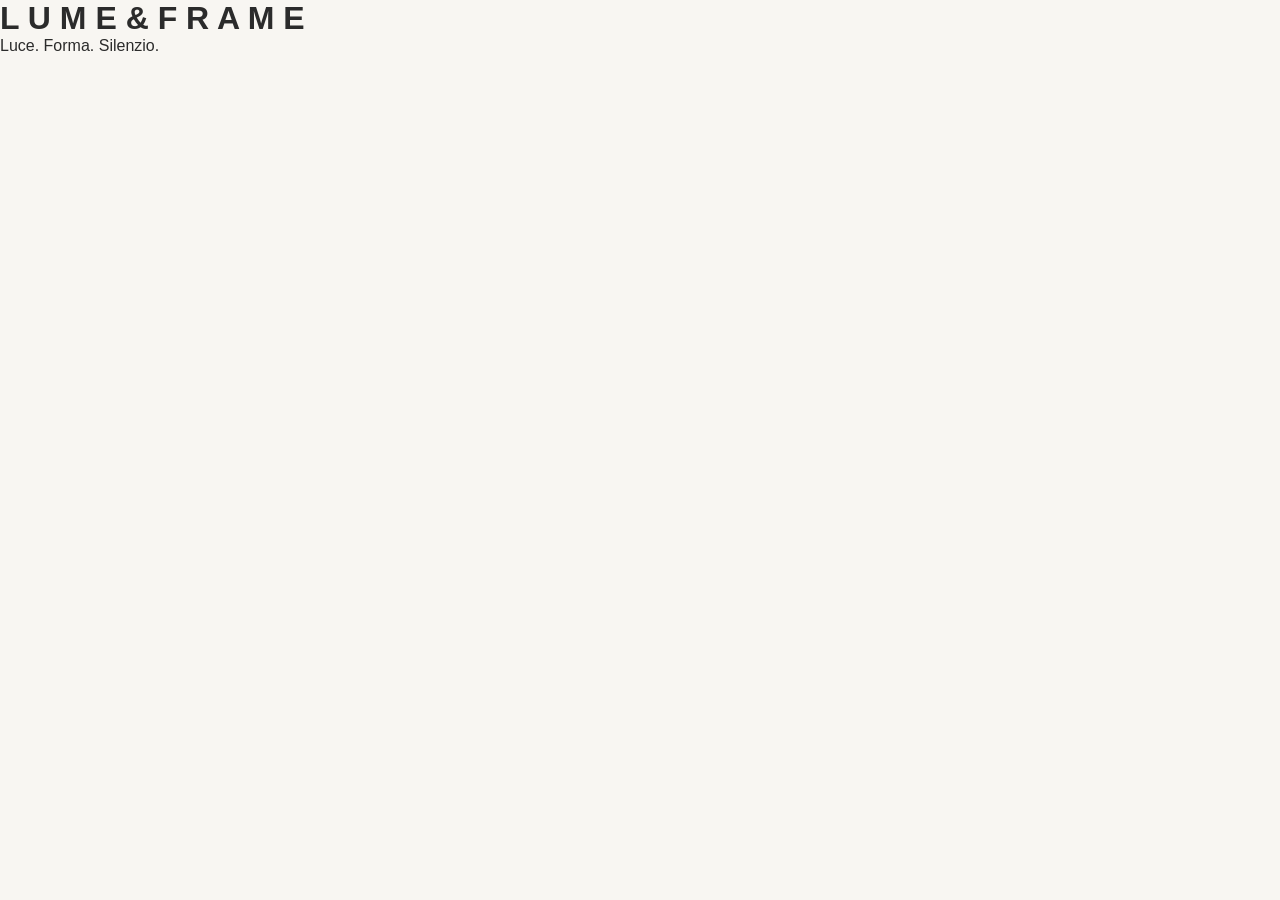
==== frontend/index.html @ 8fbfdaa8 "Connect frontend foundation layers" ====
<!DOCTYPE html>
<html lang="en">

<head>

<meta charset="UTF-8">

<meta 
name="viewport" 
content="width=device-width, initial-scale=1.0"
>

<title>
LUME & FRAME
</title>


<link 
rel="stylesheet" 
href="css/style.css"
>

</head>


<body>


<main>

    <h1>
        L U M E & F R A M E
    </h1>


    <p>
        Luce. Forma. Silenzio.
    </p>


</main>


<script 
src="js/main.js">
</script>


</body>

</html>
---- frontend/css/style.css ----
/* ==================================================
   LUME & FRAME
   Global Visual Foundation

   Luce. Forma. Silenzio.
================================================== */

:root {

  --navy: #1C2A39;
  --ivory: #F8F6F2;
  --charcoal: #2B2B2B;
  --gold: #C9A227;

}


* {
  margin: 0;
  padding: 0;
  box-sizing: border-box;
}


body {

  background: var(--ivory);
  color: var(--charcoal);

  font-family:
    "Helvetica Neue",
    Helvetica,
    Arial,
    sans-serif;

}
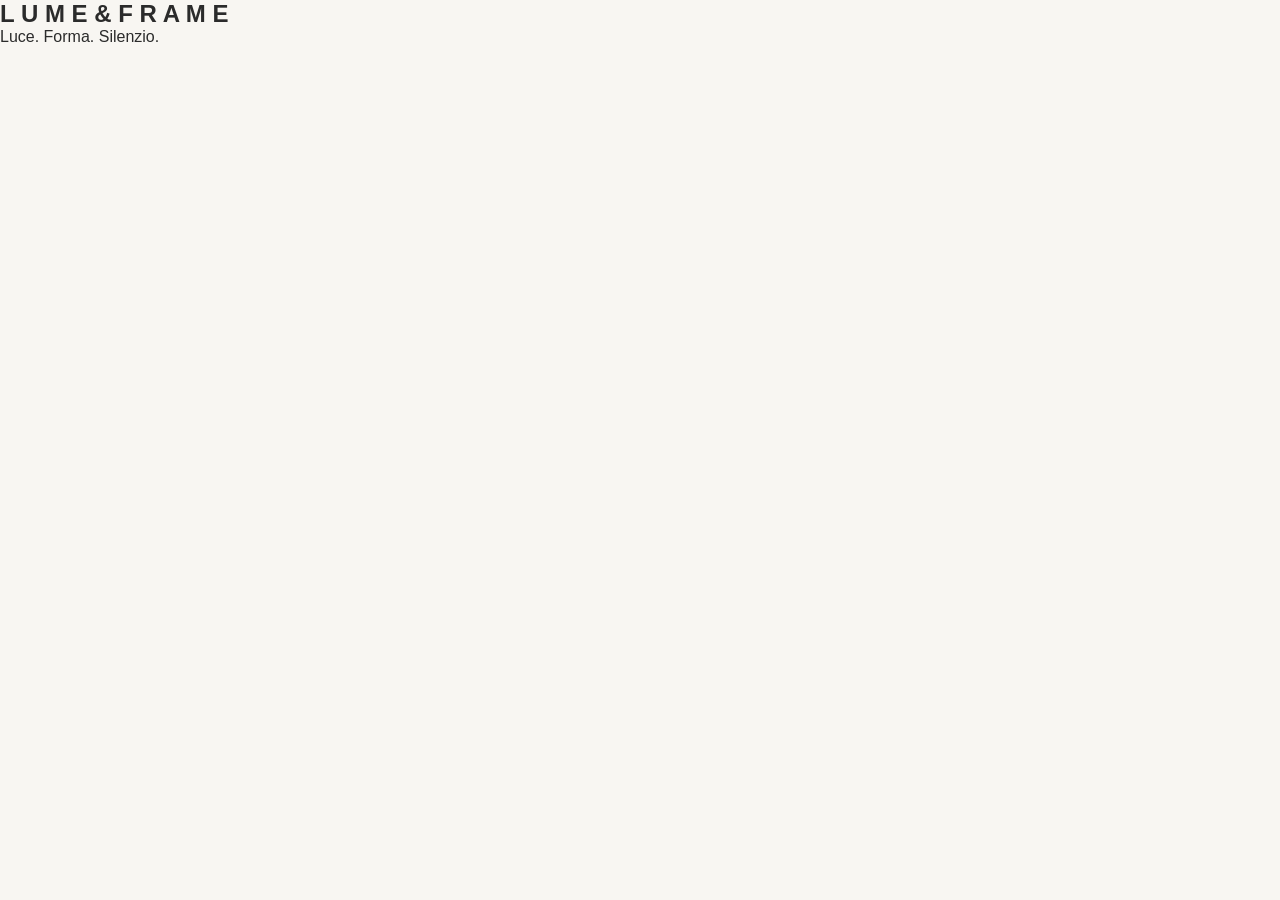
==== commit d04d11b8: "Update index.html" ====
--- a/frontend/index.html
+++ b/frontend/index.html
@@ -25,26 +25,24 @@
 
 <body>
 
+<main class="entrance">
 
-<main>
+    <section class="hero">
 
-    <h1>
-        L U M E & F R A M E
-    </h1>
+        <h1>
+            L U M E & F R A M E
+        </h1>
 
+        <p class="tagline">
+            Luce. Forma. Silenzio.
+        </p>
 
-    <p>
-        Luce. Forma. Silenzio.
-    </p>
-
+    </section>
 
 </main>
 
 
-<script 
-src="js/main.js">
-</script>
-
+<script src="js/main.js"></script>
 
 </body>
 
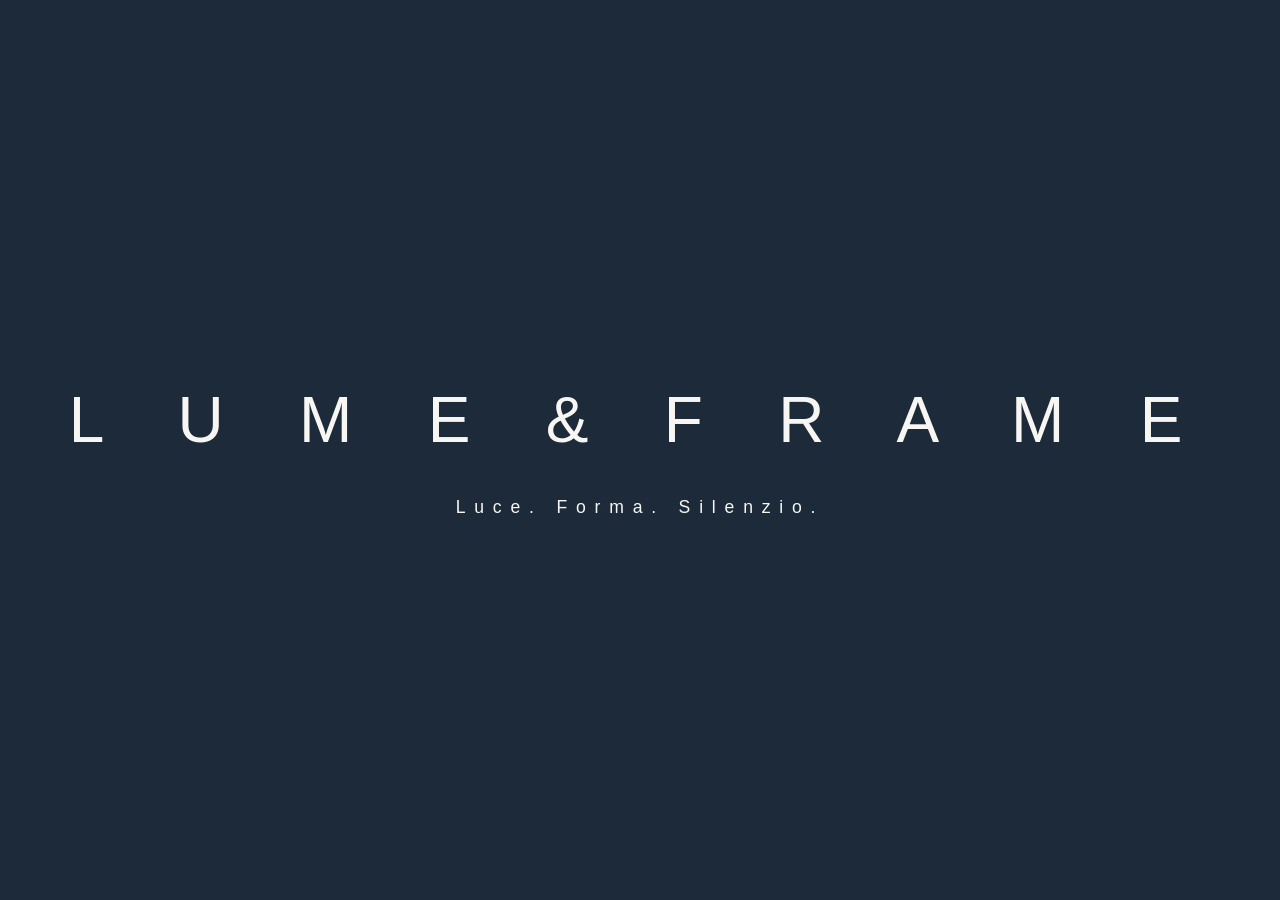
==== commit 9fc450d1: "Update index.html" ====
--- a/frontend/index.html
+++ b/frontend/index.html
@@ -19,7 +19,10 @@
 rel="stylesheet" 
 href="css/style.css"
 >
-
+<link 
+rel="stylesheet" 
+href="css/animations.css"
+>
 </head>
 
 
--- a/frontend/css/style.css
+++ b/frontend/css/style.css
@@ -1,36 +1,83 @@
 /* ==================================================
    LUME & FRAME
-   Global Visual Foundation
+   The Entrance — Version 01
 
    Luce. Forma. Silenzio.
 ================================================== */
 
+
 :root {
 
-  --navy: #1C2A39;
-  --ivory: #F8F6F2;
-  --charcoal: #2B2B2B;
-  --gold: #C9A227;
+    --navy: #1C2A39;
+    --ivory: #F8F6F2;
+    --charcoal: #2B2B2B;
+    --gold: #C9A227;
 
 }
 
 
 * {
-  margin: 0;
-  padding: 0;
-  box-sizing: border-box;
+
+    margin: 0;
+    padding: 0;
+    box-sizing: border-box;
+
 }
 
 
 body {
 
-  background: var(--ivory);
-  color: var(--charcoal);
+    background: var(--navy);
+    color: var(--ivory);
 
-  font-family:
-    "Helvetica Neue",
-    Helvetica,
-    Arial,
-    sans-serif;
+    font-family:
+        "Helvetica Neue",
+        Helvetica,
+        Arial,
+        sans-serif;
 
 }
+
+
+.entrance {
+
+    width: 100%;
+    height: 100vh;
+
+    display: flex;
+    justify-content: center;
+    align-items: center;
+
+}
+
+
+.hero {
+
+    text-align: center;
+
+}
+
+
+.hero h1 {
+
+    font-size: clamp(2rem, 5vw, 5rem);
+
+    letter-spacing:
+        0.35em;
+
+    font-weight: 300;
+
+}
+
+.tagline {
+
+    margin-top: 40px;
+
+    font-size: 1.1rem;
+
+    letter-spacing:
+        0.5em;
+
+    opacity: 0.85;
+
+}
--- a/frontend/css/animations.css
+++ b/frontend/css/animations.css
@@ -0,0 +1,118 @@
+/*
+========================================
+LUME & FRAME
+Entrance Experience Animation
+Version 01
+
+Luce. Forma. Silenzio.
+========================================
+*/
+
+
+/* 
+----------------------------------------
+Initial hidden state
+----------------------------------------
+*/
+
+.hero h1,
+.hero .tagline {
+    opacity: 0;
+}
+
+
+/*
+----------------------------------------
+Main title reveal
+----------------------------------------
+*/
+
+.hero h1 {
+
+    animation:
+        revealTitle 2.2s ease forwards;
+
+}
+
+
+/*
+----------------------------------------
+Tagline reveal
+----------------------------------------
+*/
+
+.hero .tagline {
+
+    animation:
+        revealTagline 2s ease forwards;
+
+    animation-delay:
+        1.2s;
+
+}
+
+
+/*
+----------------------------------------
+Title movement
+----------------------------------------
+*/
+
+@keyframes revealTitle {
+
+    from {
+
+        opacity: 0;
+
+        transform:
+            translateY(25px);
+
+        letter-spacing:
+            0.8em;
+
+    }
+
+
+    to {
+
+        opacity: 1;
+
+        transform:
+            translateY(0);
+
+        letter-spacing:
+            0.45em;
+
+    }
+
+}
+
+
+/*
+----------------------------------------
+Tagline movement
+----------------------------------------
+*/
+
+@keyframes revealTagline {
+
+    from {
+
+        opacity: 0;
+
+        transform:
+            translateY(15px);
+
+    }
+
+
+    to {
+
+        opacity: 1;
+
+        transform:
+            translateY(0);
+
+    }
+
+}
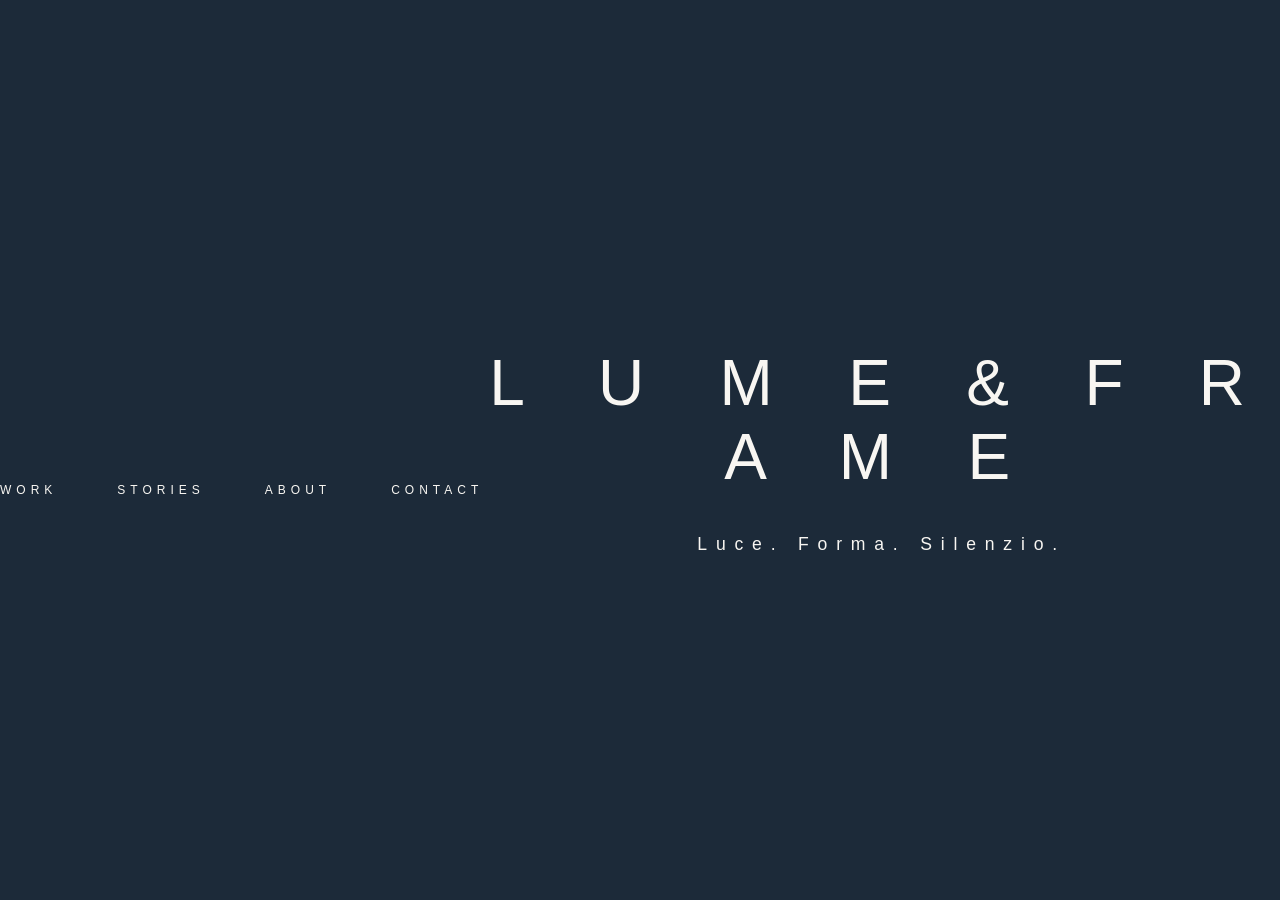
==== commit cfbb9af3: "Update index.html" ====
--- a/frontend/index.html
+++ b/frontend/index.html
@@ -29,18 +29,20 @@
 <body>
 
 <main class="entrance">
-
+<div id="navigation-container"></div>
     <section class="hero">
 
-        <h1>
-            L U M E & F R A M E
-        </h1>
+    <h1 class="hero-title">
+        L U M E & F R A M E
+    </h1>
 
-        <p class="tagline">
-            Luce. Forma. Silenzio.
-        </p>
+    <p class="tagline">
+        Luce. Forma. Silenzio.
+    </p>
 
-    </section>
+    <div id="navigation-container"></div>
+
+</section>
 
 </main>
 
--- a/frontend/css/style.css
+++ b/frontend/css/style.css
@@ -81,3 +81,65 @@
     opacity: 0.85;
 
 }
+.navigation {
+
+    margin-top: 80px;
+
+    display: flex;
+    justify-content: center;
+    gap: 60px;
+
+    opacity: 0;
+
+    animation:
+        navigationReveal 2s ease forwards;
+
+    animation-delay: 3s;
+}
+
+
+.navigation a {
+
+    color: var(--ivory);
+
+    text-decoration: none;
+
+    font-size: 12px;
+
+    letter-spacing: 5px;
+
+    transition: opacity .4s ease;
+
+}
+
+
+.navigation a:hover {
+
+    opacity: .5;
+
+}
+
+
+
+@keyframes navigationReveal {
+
+    from {
+
+        opacity:0;
+
+        transform:
+        translateY(20px);
+
+    }
+
+
+    to {
+
+        opacity:1;
+
+        transform:
+        translateY(0);
+
+    }
+
+}
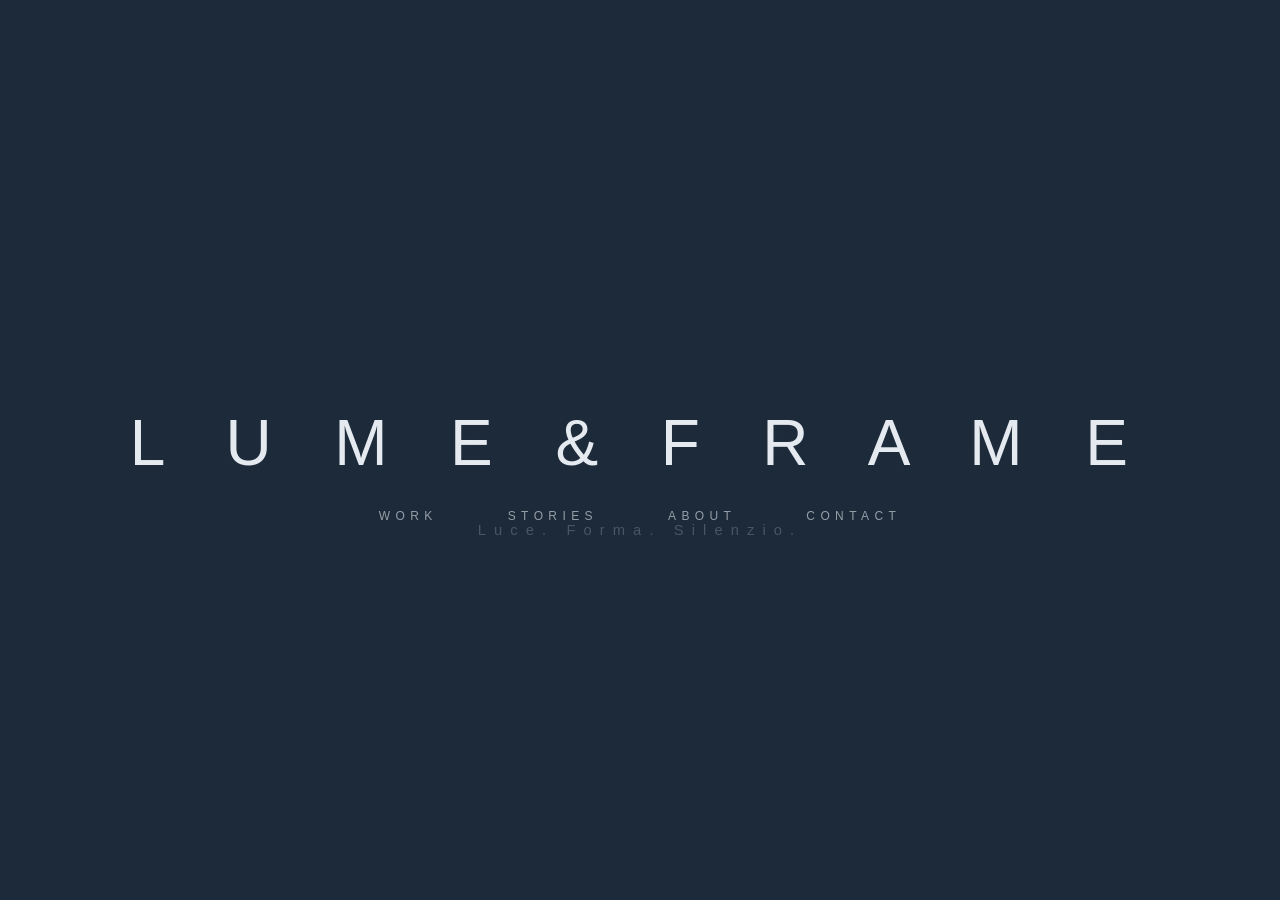
==== commit 14c43257: "Update index.html" ====
--- a/frontend/index.html
+++ b/frontend/index.html
@@ -29,12 +29,13 @@
 <body>
 
 <main class="entrance">
-<div id="navigation-container"></div>
     <section class="hero">
 
-    <h1 class="hero-title">
-        L U M E & F R A M E
-    </h1>
+    <h1 class="hero-title brand-mark">
+    <span class="brand-word">L U M E</span>
+    <span class="brand-amp">&amp;</span>
+    <span class="brand-word">F R A M E</span>
+</h1>
 
     <p class="tagline">
         Luce. Forma. Silenzio.
--- a/frontend/css/style.css
+++ b/frontend/css/style.css
@@ -1,34 +1,63 @@
 /* ==================================================
    LUME & FRAME
-   The Entrance — Version 01
+   The Entrance — Version 06
+   Moonlight Passage
 
    Luce. Forma. Silenzio.
 ================================================== */
 
 
+/* ==================================================
+   DESIGN TOKENS
+================================================== */
+
+
 :root {
 
     --navy: #1C2A39;
-    --ivory: #F8F6F2;
-    --charcoal: #2B2B2B;
-    --gold: #C9A227;
-
-}
+
+    --moon: #EDF2F7;
+
+    --moon-soft:
+        rgba(237, 242, 247, 0.58);
+
+    --moon-whisper:
+        rgba(237, 242, 247, 0.22);
+
+}
+
+
+/* ==================================================
+   RESET
+================================================== */
 
 
 * {
 
     margin: 0;
     padding: 0;
+
     box-sizing: border-box;
 
 }
 
 
+html,
 body {
 
+    width: 100%;
+    min-height: 100%;
+
+}
+
+
+body {
+
+    overflow: hidden;
+
     background: var(--navy);
-    color: var(--ivory);
+
+    color: var(--moon);
 
     font-family:
         "Helvetica Neue",
@@ -39,107 +68,587 @@
 }
 
 
+/* ==================================================
+   ENTRANCE
+================================================== */
+
+
 .entrance {
 
+    position: relative;
+
     width: 100%;
-    height: 100vh;
+
+    min-height: 100vh;
+    min-height: 100svh;
 
     display: flex;
+
     justify-content: center;
     align-items: center;
 
-}
+    padding: 32px;
+
+}
+
+
+/* ==================================================
+   HERO
+================================================== */
 
 
 .hero {
 
+    width: 100%;
+
     text-align: center;
 
-}
+    transform:
+        translateY(24px);
+
+}
+
+
+/* ==================================================
+   LOGO
+================================================== */
 
 
 .hero h1 {
 
-    font-size: clamp(2rem, 5vw, 5rem);
-
-    letter-spacing:
-        0.35em;
+    white-space: nowrap;
+
+    font-size:
+        clamp(2rem, 5vw, 5rem);
 
     font-weight: 300;
 
-}
+    color: var(--moon);
+
+    letter-spacing: 0.05em;
+
+    opacity: 0;
+
+    text-shadow:
+        0 0 10px rgba(255, 255, 255, 0.025),
+        0 0 24px rgba(255, 255, 255, 0.020),
+        0 0 48px rgba(255, 255, 255, 0.012);
+
+    animation:
+        logoReveal 3.2s
+        cubic-bezier(0.22, 1, 0.36, 1)
+        forwards;
+
+    animation-delay: 0.8s;
+
+}
+
+
+/* ==================================================
+   TAGLINE
+================================================== */
+
 
 .tagline {
 
-    margin-top: 40px;
-
-    font-size: 1.1rem;
-
-    letter-spacing:
-        0.5em;
-
-    opacity: 0.85;
-
-}
+    position: relative;
+
+    display: inline-block;
+
+    margin-top: 42px;
+
+    overflow: hidden;
+
+    font-size:
+        clamp(0.72rem, 1.15vw, 1rem);
+
+    font-weight: 300;
+
+    letter-spacing: 0.55em;
+
+    color: var(--moon-whisper);
+
+    opacity: 0;
+
+    animation:
+        taglineReveal 1.6s ease forwards;
+
+    animation-delay: 3.6s;
+
+}
+
+
+/* ==================================================
+   TAGLINE LIGHT PASSAGE
+================================================== */
+
+
+.tagline::after {
+
+    content: "";
+
+    position: absolute;
+
+    top: 0;
+    left: -45%;
+
+    width: 24%;
+    height: 100%;
+
+    pointer-events: none;
+
+    opacity: 0;
+
+    background:
+        linear-gradient(
+            100deg,
+
+            transparent 0%,
+
+            rgba(237, 242, 247, 0.06) 30%,
+
+            rgba(237, 242, 247, 0.20) 42%,
+
+            rgba(255, 255, 255, 0.72) 50%,
+
+            rgba(237, 242, 247, 0.20) 58%,
+
+            rgba(237, 242, 247, 0.06) 70%,
+
+            transparent 100%
+        );
+
+    filter:
+        blur(2px);
+
+    transform:
+        skewX(-18deg);
+
+    mix-blend-mode:
+        screen;
+
+    animation:
+        taglineLightSweep 2.6s
+        cubic-bezier(0.22, 0.61, 0.36, 1)
+        forwards;
+
+    animation-delay: 4.8s;
+
+}
+
+
+/* ==================================================
+   NAVIGATION
+================================================== */
+
+
 .navigation {
 
-    margin-top: 80px;
+    position: absolute;
+
+    left: 50%;
+    bottom: 14%;
+
+    width: max-content;
 
     display: flex;
+
     justify-content: center;
-    gap: 60px;
+    align-items: center;
+
+    gap: 70px;
+
+    z-index: 20;
 
     opacity: 0;
 
+    transform:
+        translate(-50%, 25px);
+
     animation:
-        navigationReveal 2s ease forwards;
-
-    animation-delay: 3s;
+        navigationReveal 1.6s ease forwards;
+
+    animation-delay: 7.6s;
+
 }
 
 
 .navigation a {
 
-    color: var(--ivory);
+    color: var(--moon-soft);
 
     text-decoration: none;
 
     font-size: 12px;
 
-    letter-spacing: 5px;
-
-    transition: opacity .4s ease;
+    font-weight: 300;
+
+    letter-spacing: 0.45em;
+
+    transition:
+        color 0.45s ease,
+        opacity 0.45s ease,
+        text-shadow 0.5s ease;
 
 }
 
 
 .navigation a:hover {
 
-    opacity: .5;
-
-}
-
+    color: var(--moon);
+
+    opacity: 0.9;
+
+    text-shadow:
+        0 0 10px
+        rgba(255, 255, 255, 0.055);
+
+}
+
+
+/* ==================================================
+   LOGO REVEAL
+================================================== */
+
+
+@keyframes logoReveal {
+
+    0% {
+
+        opacity: 0;
+
+        filter:
+            blur(3px);
+
+        letter-spacing:
+            0.08em;
+
+        transform:
+            translateY(10px);
+
+    }
+
+
+    18% {
+
+        opacity: 0.18;
+
+        filter:
+            blur(1.4px);
+
+    }
+
+
+    32% {
+
+        opacity: 0.46;
+
+        filter:
+            blur(0);
+
+    }
+
+
+    68% {
+
+        opacity: 0.82;
+
+        filter:
+            blur(0);
+
+    }
+
+
+    100% {
+
+        opacity: 0.96;
+
+        filter:
+            blur(0);
+
+        letter-spacing:
+            0.35em;
+
+        transform:
+            translateY(0);
+
+    }
+
+}
+
+
+/* ==================================================
+   TAGLINE REVEAL
+================================================== */
+
+
+@keyframes taglineReveal {
+
+    from {
+
+        opacity: 0;
+
+        transform:
+            translateY(10px);
+
+    }
+
+
+    to {
+
+        opacity: 1;
+
+        transform:
+            translateY(0);
+
+    }
+
+}
+
+
+/* ==================================================
+   TAGLINE LIGHT SWEEP
+================================================== */
+
+
+@keyframes taglineLightSweep {
+
+    0% {
+
+        left: -45%;
+
+        opacity: 0;
+
+    }
+
+
+    14% {
+
+        opacity: 0.22;
+
+    }
+
+
+    34% {
+
+        opacity: 0.78;
+
+    }
+
+
+    68% {
+
+        opacity: 0.62;
+
+    }
+
+
+    100% {
+
+        left: 120%;
+
+        opacity: 0;
+
+    }
+
+}
+
+
+/* ==================================================
+   NAVIGATION REVEAL
+================================================== */
 
 
 @keyframes navigationReveal {
 
     from {
 
-        opacity:0;
-
-        transform:
-        translateY(20px);
+        opacity: 0;
+
+        transform:
+            translate(-50%, 25px);
 
     }
 
 
     to {
 
-        opacity:1;
-
-        transform:
-        translateY(0);
-
-    }
-
-}
+        opacity: 1;
+
+        transform:
+            translate(-50%, 0);
+
+    }
+
+}
+
+
+/* ==================================================
+   RESPONSIVE — TABLET
+================================================== */
+
+
+@media (max-width: 900px) {
+
+    .entrance {
+
+        padding:
+            24px 18px;
+
+    }
+
+
+    .hero {
+
+        transform:
+            translateY(0);
+
+    }
+
+
+    .hero h1 {
+
+        font-size:
+            clamp(
+                1.25rem,
+                5.5vw,
+                2.8rem
+            );
+
+    }
+
+
+    .tagline {
+
+        margin-top: 30px;
+
+        font-size: 0.72rem;
+
+        letter-spacing: 0.35em;
+
+    }
+
+
+    .navigation {
+
+        bottom: 10%;
+
+        gap: 28px;
+
+    }
+
+
+    .navigation a {
+
+        font-size: 10px;
+
+        letter-spacing: 0.25em;
+
+    }
+
+}
+
+
+/* ==================================================
+   RESPONSIVE — MOBILE
+================================================== */
+
+
+@media (max-width: 560px) {
+
+    .hero h1 {
+
+        font-size:
+            clamp(
+                1rem,
+                5.7vw,
+                1.65rem
+            );
+
+    }
+
+
+    .tagline {
+
+        font-size: 0.64rem;
+
+        letter-spacing: 0.26em;
+
+    }
+
+
+    .navigation {
+
+        width:
+            calc(100% - 36px);
+
+        justify-content:
+            space-between;
+
+        gap: 0;
+
+    }
+
+
+    .navigation a {
+
+        font-size: 9px;
+
+        letter-spacing: 0.14em;
+
+    }
+
+}
+
+
+/* ==================================================
+   REDUCED MOTION
+================================================== */
+
+
+@media (prefers-reduced-motion: reduce) {
+
+    .hero h1,
+    .tagline,
+    .navigation,
+    .tagline::after {
+
+        animation: none;
+
+    }
+
+
+    .hero h1,
+    .tagline,
+    .navigation {
+
+        opacity: 1;
+
+        filter: none;
+
+    }
+
+
+    .hero h1,
+    .tagline {
+
+        transform: none;
+
+    }
+
+
+    .navigation {
+
+        transform:
+            translateX(-50%);
+
+    }
+
+
+    .tagline::after {
+
+        display: none;
+
+    }
+
+}
--- a/frontend/css/animations.css
+++ b/frontend/css/animations.css
@@ -1,118 +1,4 @@
-/*
-========================================
-LUME & FRAME
-Entrance Experience Animation
-Version 01
-
-Luce. Forma. Silenzio.
-========================================
-*/
-
-
-/* 
-----------------------------------------
-Initial hidden state
-----------------------------------------
-*/
-
-.hero h1,
-.hero .tagline {
-    opacity: 0;
-}
-
-
-/*
-----------------------------------------
-Main title reveal
-----------------------------------------
-*/
-
-.hero h1 {
-
-    animation:
-        revealTitle 2.2s ease forwards;
-
-}
-
-
-/*
-----------------------------------------
-Tagline reveal
-----------------------------------------
-*/
-
-.hero .tagline {
-
-    animation:
-        revealTagline 2s ease forwards;
-
-    animation-delay:
-        1.2s;
-
-}
-
-
-/*
-----------------------------------------
-Title movement
-----------------------------------------
-*/
-
-@keyframes revealTitle {
-
-    from {
-
-        opacity: 0;
-
-        transform:
-            translateY(25px);
-
-        letter-spacing:
-            0.8em;
-
-    }
-
-
-    to {
-
-        opacity: 1;
-
-        transform:
-            translateY(0);
-
-        letter-spacing:
-            0.45em;
-
-    }
-
-}
-
-
-/*
-----------------------------------------
-Tagline movement
-----------------------------------------
-*/
-
-@keyframes revealTagline {
-
-    from {
-
-        opacity: 0;
-
-        transform:
-            translateY(15px);
-
-    }
-
-
-    to {
-
-        opacity: 1;
-
-        transform:
-            translateY(0);
-
-    }
-
-}
+/* ==================================================
+   LUME & FRAME
+   Animation file reserved for future transitions.
+================================================== */
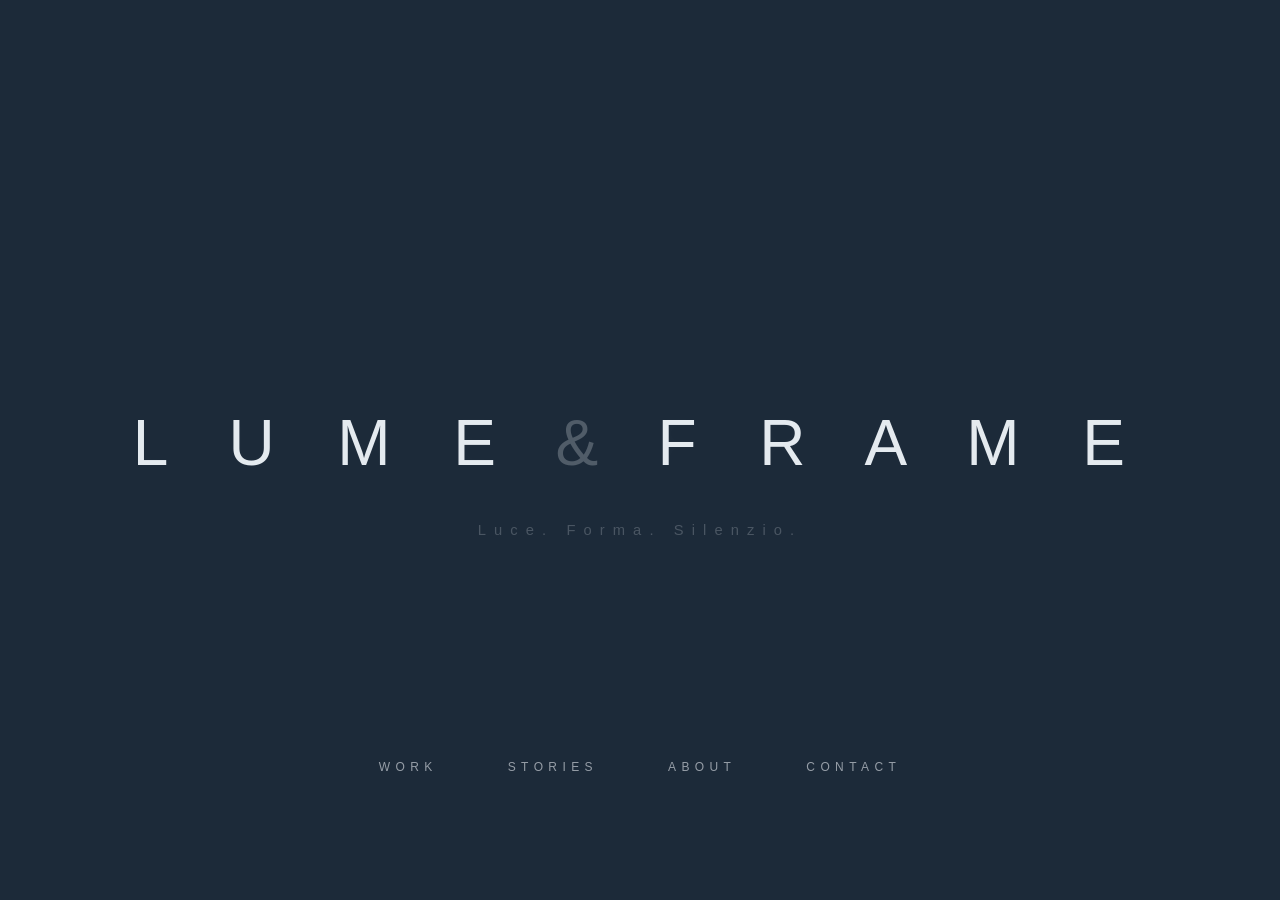
==== commit 8877ef2f: "Update index.html" ====
--- a/frontend/index.html
+++ b/frontend/index.html
@@ -3,52 +3,66 @@
 
 <head>
 
-<meta charset="UTF-8">
+    <meta charset="UTF-8">
 
-<meta 
-name="viewport" 
-content="width=device-width, initial-scale=1.0"
->
+    <meta
+        name="viewport"
+        content="width=device-width, initial-scale=1.0"
+    >
 
-<title>
-LUME & FRAME
-</title>
+    <title>
+        LUME & FRAME
+    </title>
 
+    <link
+        rel="stylesheet"
+        href="css/style.css"
+    >
 
-<link 
-rel="stylesheet" 
-href="css/style.css"
->
-<link 
-rel="stylesheet" 
-href="css/animations.css"
->
+    <link
+        rel="stylesheet"
+        href="css/animations.css"
+    >
+
 </head>
 
 
 <body>
 
-<main class="entrance">
-    <section class="hero">
+    <main class="entrance">
 
-    <h1 class="hero-title brand-mark">
-    <span class="brand-word">L U M E</span>
-    <span class="brand-amp">&amp;</span>
-    <span class="brand-word">F R A M E</span>
-</h1>
+        <section class="hero">
 
-    <p class="tagline">
-        Luce. Forma. Silenzio.
-    </p>
+            <h1 class="hero-title brand-mark">
 
-    <div id="navigation-container"></div>
+                <span class="brand-word">
+                    L U M E
+                </span>
 
-</section>
+                <span class="brand-amp">
+                    &amp;
+                </span>
 
-</main>
+                <span class="brand-word">
+                    F R A M E
+                </span>
+
+            </h1>
 
 
-<script src="js/main.js"></script>
+            <p class="tagline">
+                Luce. Forma. Silenzio.
+            </p>
+
+        </section>
+
+
+        <div id="navigation-container"></div>
+
+    </main>
+
+
+    <script src="js/main.js"></script>
 
 </body>
 
--- a/frontend/css/style.css
+++ b/frontend/css/style.css
@@ -1,7 +1,7 @@
 /* ==================================================
    LUME & FRAME
-   The Entrance — Version 06
-   Moonlight Passage
+   The Entrance — Version 07
+   Warm Moonlight Passage
 
    Luce. Forma. Silenzio.
 ================================================== */
@@ -23,6 +23,10 @@
 
     --moon-whisper:
         rgba(237, 242, 247, 0.22);
+
+    --moon-gold: #DCCB96;
+
+    --moon-gold-bright: #F1E4BC;
 
 }
 
@@ -118,6 +122,11 @@
 
     white-space: nowrap;
 
+    display: inline-flex;
+
+    justify-content: center;
+    align-items: center;
+
     font-size:
         clamp(2rem, 5vw, 5rem);
 
@@ -144,6 +153,28 @@
 }
 
 
+.brand-word {
+
+    display: inline-block;
+
+}
+
+
+.brand-amp {
+
+    display: inline-block;
+
+    margin-left: 0.58em;
+    margin-right: 0.58em;
+
+    color:
+        rgba(237, 242, 247, 0.62);
+
+    opacity: 0.42;
+
+}
+
+
 /* ==================================================
    TAGLINE
 ================================================== */
@@ -179,7 +210,7 @@
 
 
 /* ==================================================
-   TAGLINE LIGHT PASSAGE
+   TAGLINE — WARM MOONLIGHT PASSAGE
 ================================================== */
 
 
@@ -205,15 +236,15 @@
 
             transparent 0%,
 
-            rgba(237, 242, 247, 0.06) 30%,
-
-            rgba(237, 242, 247, 0.20) 42%,
-
-            rgba(255, 255, 255, 0.72) 50%,
-
-            rgba(237, 242, 247, 0.20) 58%,
-
-            rgba(237, 242, 247, 0.06) 70%,
+            rgba(220, 203, 150, 0.04) 28%,
+
+            rgba(220, 203, 150, 0.18) 41%,
+
+            rgba(241, 228, 188, 0.78) 50%,
+
+            rgba(220, 203, 150, 0.18) 59%,
+
+            rgba(220, 203, 150, 0.04) 72%,
 
             transparent 100%
         );
@@ -518,6 +549,14 @@
     }
 
 
+    .brand-amp {
+
+        margin-left: 0.42em;
+        margin-right: 0.42em;
+
+    }
+
+
     .tagline {
 
         margin-top: 30px;
@@ -568,6 +607,16 @@
     }
 
 
+    .brand-amp {
+
+        margin-left: 0.28em;
+        margin-right: 0.28em;
+
+        opacity: 0.46;
+
+    }
+
+
     .tagline {
 
         font-size: 0.64rem;
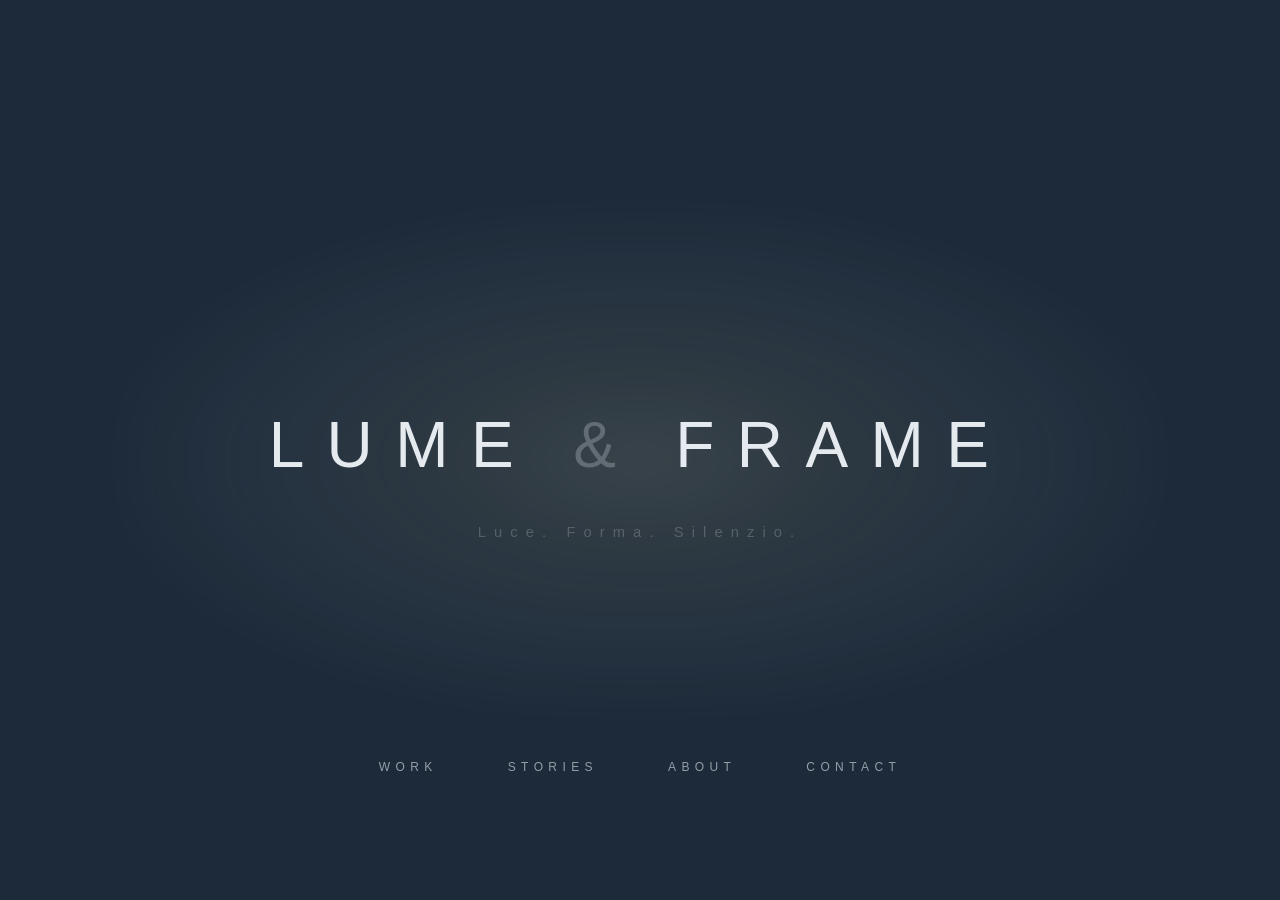
==== commit 57a9e122: "Update index.html" ====
--- a/frontend/index.html
+++ b/frontend/index.html
@@ -34,20 +34,10 @@
         <section class="hero">
 
             <h1 class="hero-title brand-mark">
-
-                <span class="brand-word">
-                    L U M E
-                </span>
-
-                <span class="brand-amp">
-                    &amp;
-                </span>
-
-                <span class="brand-word">
-                    F R A M E
-                </span>
-
-            </h1>
+    <span class="brand-word">LUME</span>
+    <span class="brand-amp">&amp;</span>
+    <span class="brand-word">FRAME</span>
+</h1>
 
 
             <p class="tagline">
--- a/frontend/css/style.css
+++ b/frontend/css/style.css
@@ -1,6 +1,6 @@
 /* ==================================================
    LUME & FRAME
-   The Entrance — Version 07
+   The Entrance — Version 08
    Warm Moonlight Passage
 
    Luce. Forma. Silenzio.
@@ -93,6 +93,56 @@
 
     padding: 32px;
 
+    isolation: isolate;
+
+}
+
+
+/* ==================================================
+   AMBIENT MOONLIGHT
+================================================== */
+
+
+.entrance::before {
+
+    content: "";
+
+    position: absolute;
+
+    top: 50%;
+    left: 50%;
+
+    width:
+        min(1050px, 94vw);
+
+    height:
+        min(520px, 56vh);
+
+    pointer-events: none;
+
+    z-index: 0;
+
+    opacity: 1;
+
+    transform:
+        translate(-50%, -48%);
+
+    background:
+        radial-gradient(
+            ellipse at center,
+
+            rgba(241, 228, 188, 0.14) 0%,
+
+            rgba(220, 203, 150, 0.085) 28%,
+
+            rgba(237, 242, 247, 0.045) 52%,
+
+            transparent 76%
+        );
+
+    filter:
+        blur(22px);
+
 }
 
 
@@ -103,7 +153,18 @@
 
 .hero {
 
+    position: relative;
+
+    z-index: 2;
+
     width: 100%;
+
+    display: flex;
+
+    flex-direction: column;
+
+    justify-content: center;
+    align-items: center;
 
     text-align: center;
 
@@ -220,11 +281,11 @@
 
     position: absolute;
 
-    top: 0;
-    left: -45%;
-
-    width: 24%;
-    height: 100%;
+    top: -30%;
+    left: -70%;
+
+    width: 52%;
+    height: 160%;
 
     pointer-events: none;
 
@@ -236,30 +297,30 @@
 
             transparent 0%,
 
-            rgba(220, 203, 150, 0.04) 28%,
-
-            rgba(220, 203, 150, 0.18) 41%,
-
-            rgba(241, 228, 188, 0.78) 50%,
-
-            rgba(220, 203, 150, 0.18) 59%,
-
-            rgba(220, 203, 150, 0.04) 72%,
+            rgba(220, 203, 150, 0.10) 18%,
+
+            rgba(220, 203, 150, 0.36) 37%,
+
+            rgba(241, 228, 188, 1) 50%,
+
+            rgba(220, 203, 150, 0.36) 63%,
+
+            rgba(220, 203, 150, 0.10) 82%,
 
             transparent 100%
         );
 
     filter:
-        blur(2px);
+        blur(4px);
 
     transform:
-        skewX(-18deg);
+        skewX(-16deg);
 
     mix-blend-mode:
         screen;
 
     animation:
-        taglineLightSweep 2.6s
+        taglineLightSweep 3.4s
         cubic-bezier(0.22, 0.61, 0.36, 1)
         forwards;
 
@@ -446,37 +507,44 @@
 
     0% {
 
-        left: -45%;
+        left: -70%;
 
         opacity: 0;
 
     }
 
 
-    14% {
-
-        opacity: 0.22;
-
-    }
-
-
-    34% {
-
-        opacity: 0.78;
-
-    }
-
-
-    68% {
-
-        opacity: 0.62;
+    12% {
+
+        opacity: 0.42;
+
+    }
+
+
+    32% {
+
+        opacity: 1;
+
+    }
+
+
+    66% {
+
+        opacity: 0.84;
+
+    }
+
+
+    88% {
+
+        opacity: 0.32;
 
     }
 
 
     100% {
 
-        left: 120%;
+        left: 130%;
 
         opacity: 0;
 
@@ -525,6 +593,20 @@
 
         padding:
             24px 18px;
+
+    }
+
+
+    .entrance::before {
+
+        width:
+            min(820px, 96vw);
+
+        height:
+            min(430px, 52vh);
+
+        filter:
+            blur(20px);
 
     }
 
@@ -595,6 +677,19 @@
 
 @media (max-width: 560px) {
 
+    .entrance::before {
+
+        width: 98vw;
+        height: 360px;
+
+        opacity: 0.88;
+
+        filter:
+            blur(18px);
+
+    }
+
+
     .hero h1 {
 
         font-size:
